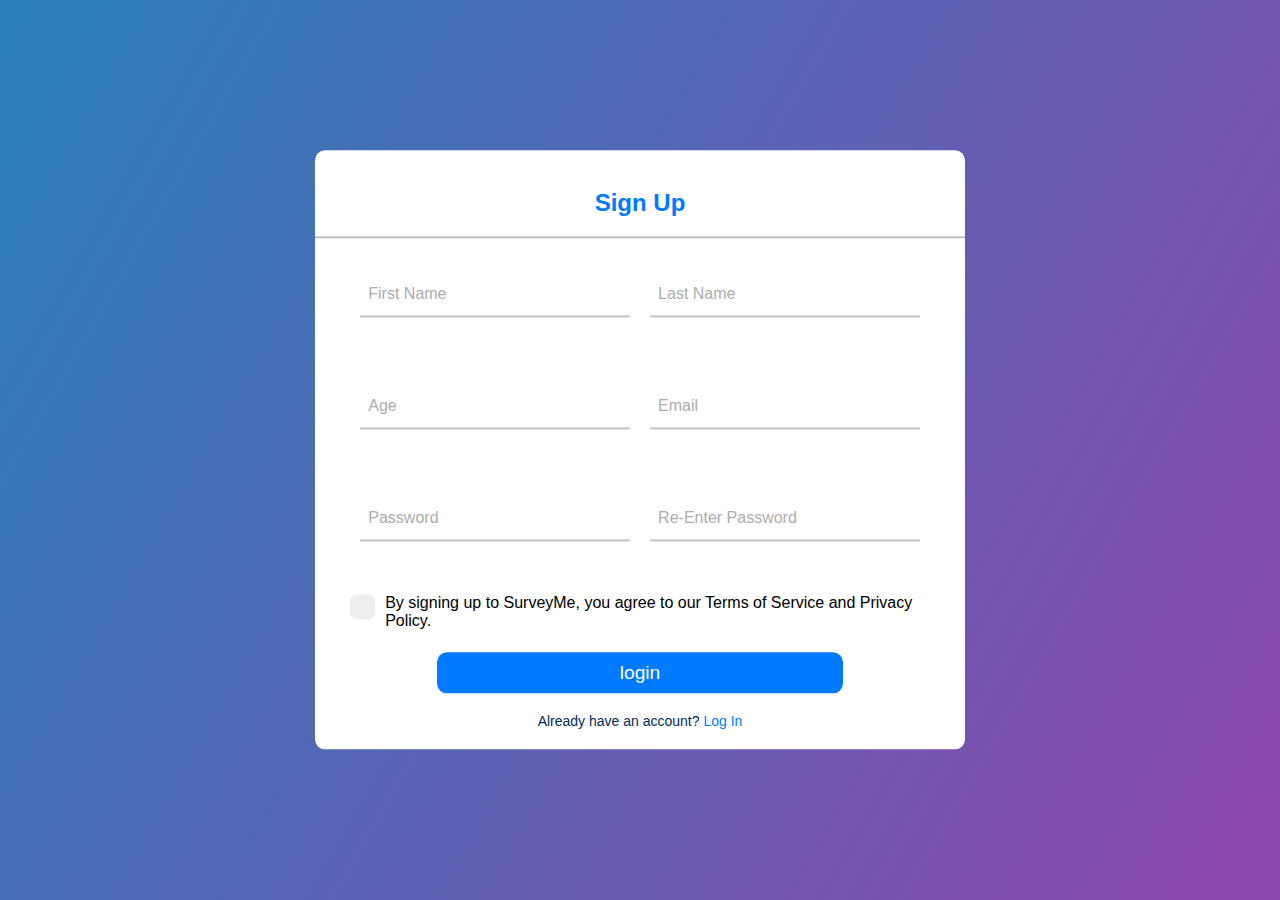
==== signup.html @ fe05eefb "Add files via upload" ====
<!DOCTYPE html>
<html lang="en">
<head>
    <meta charset="UTF-8">
    <meta http-equiv="X-UA-Compatible" content="IE=edge">
    <meta name="viewport" content="width=device-width, initial-scale=1.0">

    <title>Register</title>
    <link rel="stylesheet" href="css/sign-up-style.css">
    <link rel="stylesheet" href="./bootstrap/css/all.min.css">
</head>
<body>
    <div class="center">
        <h2>Sign Up</h2>
        <form action="login.html" method="POST" class="sign-up" name="myForm">
            
            <div class="field">
                <div class="txt">
                    <input type="text" id="first-name" name="uFirstName" onkeyup="firstNameV()" onmousedown="firstNameV()" required>
                    <span></span><label> First Name</label>       
                </div>
                <p class="conferm" id="cnfrmFN">test</p>
            </div>
            <div class="field">                
                <div class="txt">
                <input type="text" id="last-name" onkeyup="lastNameV()" onmousedown="lastNameV()" required>
                <span></span><label> Last Name</label>       
            </div>
            <p class="conferm" id="cnfrmLN">test</p>
        </div>
            <div class="field">
                <div class="txt">
                    <input type="number" id="age" onkeyup="ageV()" onmousedown="ageV()" required>
                    <span></span><label> Age</label>       
                </div>
                <p class="conferm" id="cnfrmAge">test</p>

            </div>
            <div class="field">

                <div class="txt">
                    <input type="text" id="email" onkeyup="emailV()" onmousedown="emailV()" required>
                    <span></span><label> Email</label>       
                </div>
                <p class="conferm" id="cnfrmEmail">test</p>
            </div>
            <div class="field">
                <div class="txt">
                    <input type="password" id="pwd1" onkeyup="pwdV()" onmousedown="pwdV()" required>
                    <span></span><label> Password</label>
                </div>
            </div>
            <div class="field">

                <div class="txt re-pwd">
                    <input type="password" id="pwd2" onkeyup="pwdV()" onmousedown="pwdV()" required>
                    <span></span><label> Re-Enter Password</label>
                </div>
                <p class="conferm" id="cnfrmPwd">test</p>
            </div>

            <label class="container">
                <input type="checkbox" id="check">
                <span class="checkmark"></span> By signing up to SurveyMe, you agree to our Terms of Service and Privacy Policy.
            </label>

            <div class="login">
                <input type="submit" value="login" >
            </div>
                
            <div class="signup">
                <label>Already have an account?</label>
                <a href="index.html"> Log In</a>
            </div>    
            
        </form>
    </div>

    <script src="main.js"></script>
</body>
</html>
---- css/sign-up-style.css ----
body {
    font-family: 'Segoe UI', Tahoma, Geneva, Verdana, sans-serif;
    background: linear-gradient(120deg , #2980b9 , #8e44ad);
    background-attachment: fixed;

}
.center {
    position: absolute;
    top: 50%;
    left: 50%;
    transform:translate(-50% , -50%);
    width: 650px;
    background-color: white;
    border-radius: 10px;
   

}
.center h2 {
    text-align: center;
    padding: 0.8em 0 ;
    border-bottom: 2px solid silver;
    color: rgb(0, 123, 255);
}
.center form {
    box-sizing: border-box;
    padding: 0 2.2em;
    display: flex;
    justify-content: center;
    flex-wrap: wrap;
}
form .field {
    width: calc((100% / 2) - 20px);
    margin: 15px 10px;

}
form .txt {
    position: relative;
    width: 100%;
    border-bottom: 2px solid silver;
}

form .conferm {
    font-size: 16px;
    display: block;
    width: 100%;
    margin: 10px 0 10px 10px;
    opacity: 0;
    transition: 0.3s;
}

form .conferm i{
    margin-right: 5px;
}


.txt input {
    width: 100%;
    height: 2.5em;
    font-size: 1em;
    border:none;
    outline: none;
}
.txt label {
    position:absolute;
    top:50%;
    left: 3%;
    color: #adadad;
    transform:translateY(-50%);
    font-size: 1em;
    pointer-events: none;
    transition: 0.5s;

}

form .login {
    width: 100%;
    display: flex;
    justify-content: center;
    align-items: center;
}
form input[type=submit] {
    border-radius: 10px;
    padding: 0.5em;
    margin:10px 0 20px;
    width: 70%;
    border: none;
    background-color: #007bff;
    font-size: 1.2em;    
    color:white;
    transition-duration: 0.2s;
}

.txt span::before {
    content: '';
    position: absolute;
    top:40px;
    left:0;
    width: 0;
    height: 2px;
    background: linear-gradient(90deg, #2980b9 , #ff0000);
    transition: 0.5s;
}
.sign-up .txt span::before {
    top:42px;
}

.txt input:focus ~ label,
.txt input:valid ~ label {
    top: -5px;
    color: rgb(0, 123, 255) ;
    
}

.txt input:focus ~ span::before,
.txt input:valid ~ span::before {
    width: 100%;
} 
.center input[type=submit]:hover {
    background-color: rgb(2, 102, 209);
    box-shadow: rgba(0, 123, 255, 0.423) 0 4px 1px;
    outline: none;
    cursor: pointer;
    transition-duration: 0.2s;

}
.center input[type=submit]:focus {
   
    box-shadow: rgb(3 68 138/75%) 0 0px 1px;
    transform: translateY(3px);
}
.fp a {
    text-decoration: none;
    color: rgb(0, 123, 255);
    
}
.fp {
   margin-bottom: 20px;
}
.signup {
    font-size: 14px;
    text-align: center;
    color:rgb(0, 44, 90) ;
    margin-bottom: 20px;
}
.signup a {
    text-decoration: none ;
    color: rgb(0, 123, 255);
}
a:hover {
    color: rgb(235, 13, 57);
}

.fp .lbl-terms {
    color: #747474;
}



/*----------------------------------------------------------------------------------------------*/

.container {
    display: block;
    position: relative;
    padding-left: 35px;
    margin-bottom: 12px;
    cursor: pointer;
    font-size: 1em;
}
.container input {
    position: absolute;
    opacity: 0;
    cursor: pointer;
    height: 0;
    width: 0;
}
/* Create a custom checkbox */
    .checkmark {
    position: absolute;
    top: 0;
    left: 0;
    height: 25px;
    width: 25px;
    background-color: #eee;
    border-radius: 7px;
    transition: .2s;
    }

    /* On mouse-over, add a grey background color */
    .container:hover input ~ .checkmark {
    background-color: #ccc;
    }

    /* When the checkbox is checked, add a blue background */
    .container input:checked ~ .checkmark {
    /* background-color: #2196F3; */
    background: linear-gradient(120deg , #2980b9 , #8e44ad);
    
    }

    /* Create the checkmark/indicator (hidden when not checked) */
    .checkmark:after {
    content: "";
    position: absolute;
    display: none;
}

    /* Show the checkmark when checked */
    .container input:checked ~ .checkmark:after {
    display: block;
    }

    /* Style the checkmark/indicator */
    .container .checkmark:after {
    left: 9px;
    top: 5px;
    width: 5px;
    height: 10px;
    border: solid white;
    border-width: 0 3px 3px 0;
    -webkit-transform: rotate(45deg);
    -ms-transform: rotate(45deg);
    transform: rotate(45deg);
    }

    /*----------------------------------------------------------------------------------------------*/
    
    @media (max-width: 767px) {
        .center {
            width: 600px ;
        }

        form .field {
           width: 100%;
           margin: 10px;
        
        }
    
    }
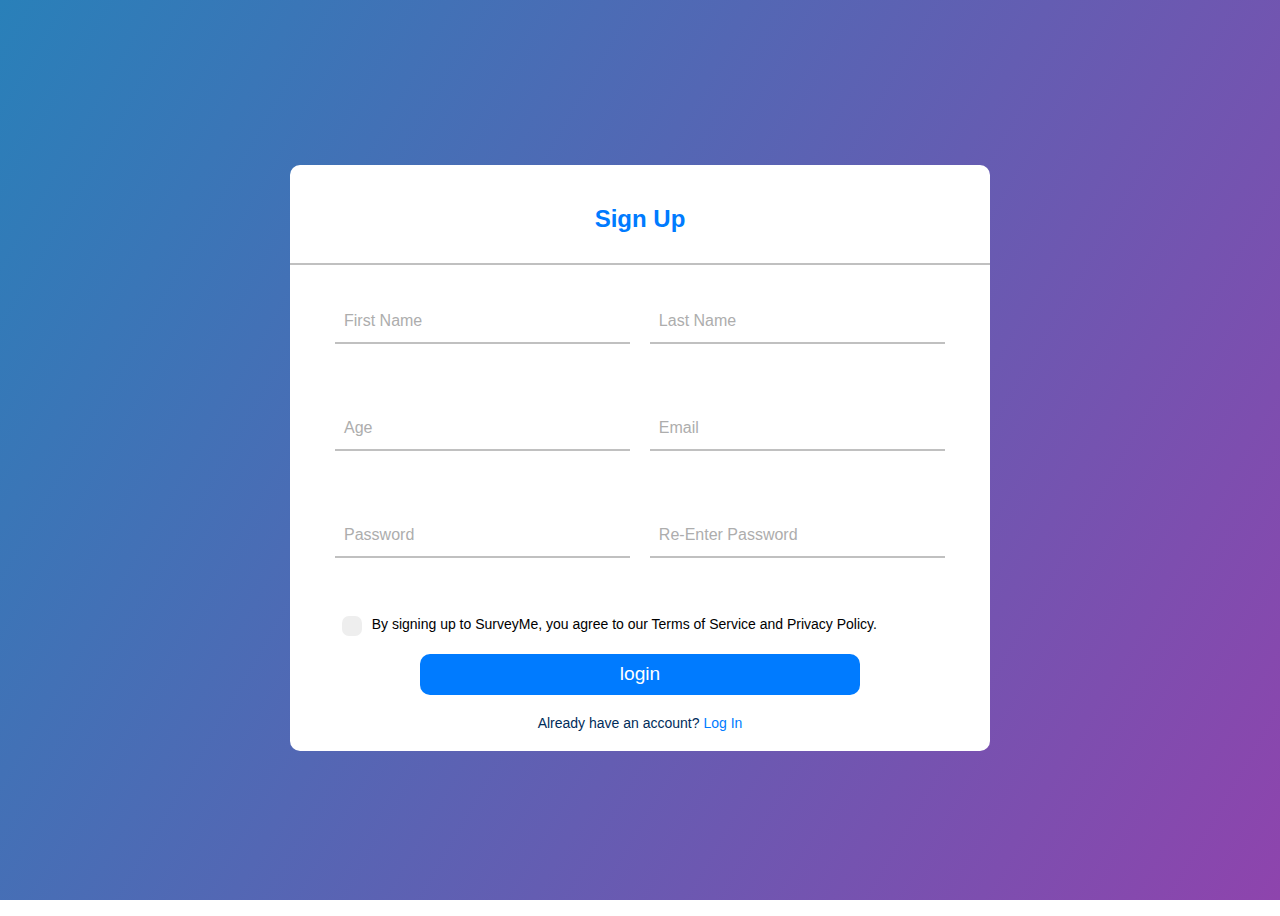
==== commit 983d44c8: "Update signup.html" ====
--- a/signup.html
+++ b/signup.html
@@ -49,6 +49,8 @@
                     <input type="password" id="pwd1" onkeyup="pwdV()" onmousedown="pwdV()" required>
                     <span></span><label> Password</label>
                 </div>
+                <p class="conferm">test</p>
+
             </div>
             <div class="field">
 
@@ -78,4 +80,4 @@
 
     <script src="main.js"></script>
 </body>
-</html>+</html>
--- a/css/sign-up-style.css
+++ b/css/sign-up-style.css
@@ -4,22 +4,20 @@
     font-family: 'Segoe UI', Tahoma, Geneva, Verdana, sans-serif;
     background: linear-gradient(120deg , #2980b9 , #8e44ad);
     background-attachment: fixed;
-
+    display: flex;
+    justify-content: center;
+    align-items: center;
+    height: 100vh;
 }
 .center {
-    position: absolute;
-    top: 50%;
-    left: 50%;
-    transform:translate(-50% , -50%);
-    width: 650px;
+    width: 700px;
     background-color: white;
     border-radius: 10px;
    
-
 }
 .center h2 {
     text-align: center;
-    padding: 0.8em 0 ;
+    padding: 20px 0 30px 0 ;
     border-bottom: 2px solid silver;
     color: rgb(0, 123, 255);
 }
@@ -45,7 +43,7 @@
     font-size: 16px;
     display: block;
     width: 100%;
-    margin: 10px 0 10px 10px;
+    margin: 5px 0 10px 5px;
     opacity: 0;
     transition: 0.3s;
 }
@@ -163,10 +161,12 @@
 .container {
     display: block;
     position: relative;
-    padding-left: 35px;
+    padding-left: 30px;
+    margin-top: 10px;
     margin-bottom: 12px;
+    width: 90%;
     cursor: pointer;
-    font-size: 1em;
+    font-size: 14px;
 }
 .container input {
     position: absolute;
@@ -180,8 +180,8 @@
     position: absolute;
     top: 0;
     left: 0;
-    height: 25px;
-    width: 25px;
+    height: 20px;
+    width: 20px;
     background-color: #eee;
     border-radius: 7px;
     transition: .2s;
@@ -213,10 +213,10 @@
 
     /* Style the checkmark/indicator */
     .container .checkmark:after {
-    left: 9px;
-    top: 5px;
-    width: 5px;
-    height: 10px;
+    left: 7px;
+    top: 3px;
+    width: 4px;
+    height: 8px;
     border: solid white;
     border-width: 0 3px 3px 0;
     -webkit-transform: rotate(45deg);
@@ -227,8 +227,12 @@
     /*----------------------------------------------------------------------------------------------*/
     
     @media (max-width: 767px) {
+        body {
+        height: auto;
+        }
         .center {
-            width: 600px ;
+            margin: 40px 0;
+            width: 85%;
         }
 
         form .field {
@@ -237,4 +241,4 @@
         
         }
     
-    }+    }
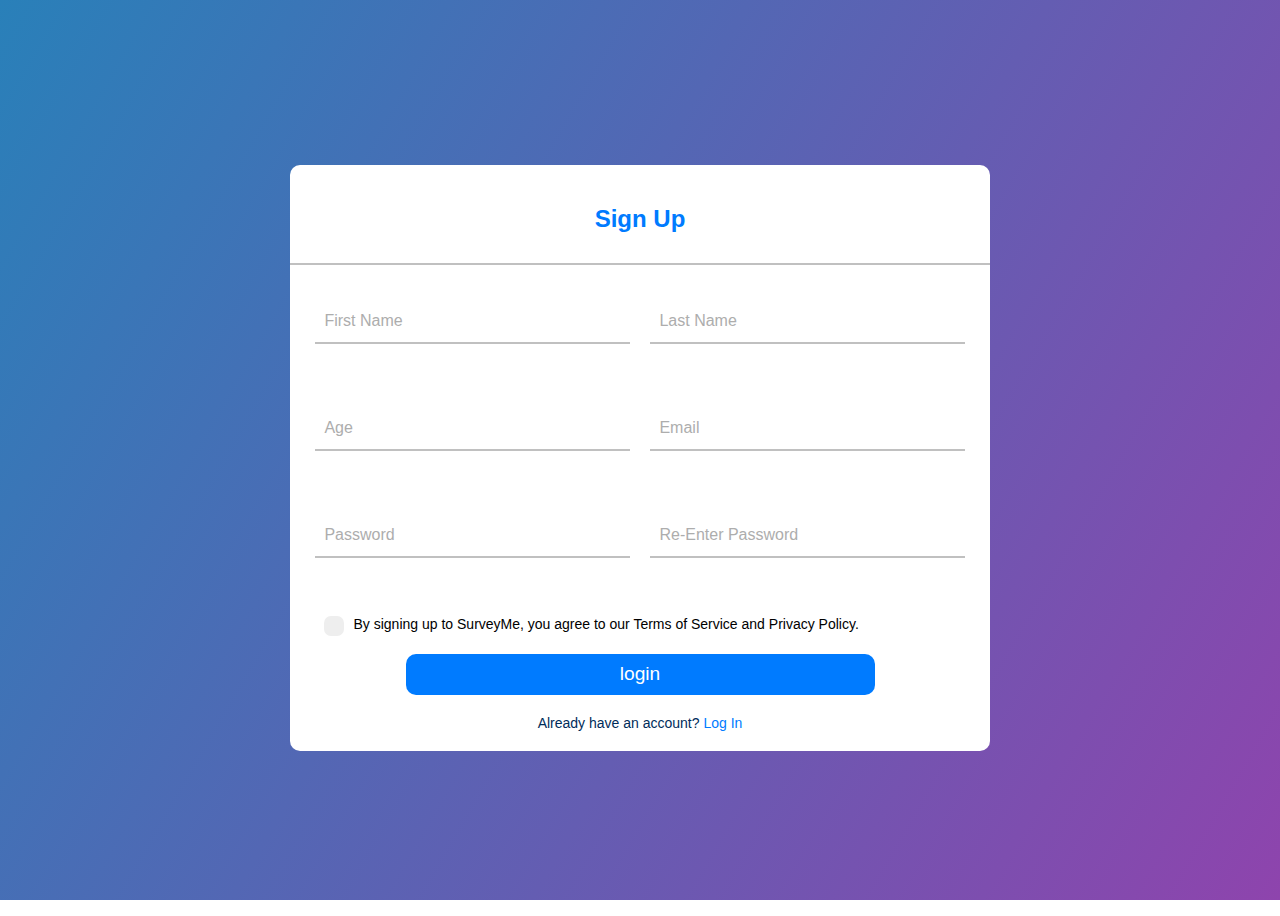
==== commit 994bce1a: "Update signup.html" ====
--- a/signup.html
+++ b/signup.html
@@ -12,7 +12,7 @@
 <body>
     <div class="center">
         <h2>Sign Up</h2>
-        <form action="login.html" method="POST" class="sign-up" name="myForm">
+        <form action="index.html" method="POST" class="sign-up" name="myForm">
             
             <div class="field">
                 <div class="txt">
--- a/css/sign-up-style.css
+++ b/css/sign-up-style.css
@@ -23,7 +23,7 @@
 }
 .center form {
     box-sizing: border-box;
-    padding: 0 2.2em;
+    padding: 0 15px;
     display: flex;
     justify-content: center;
     flex-wrap: wrap;
@@ -232,12 +232,14 @@
         }
         .center {
             margin: 40px 0;
-            width: 85%;
-        }
-
+            width: 92%;
+        }
+        .center form {
+            padding: 0 15px;
+        }
         form .field {
            width: 100%;
-           margin: 10px;
+           margin: 10px 5px;
         
         }
     
